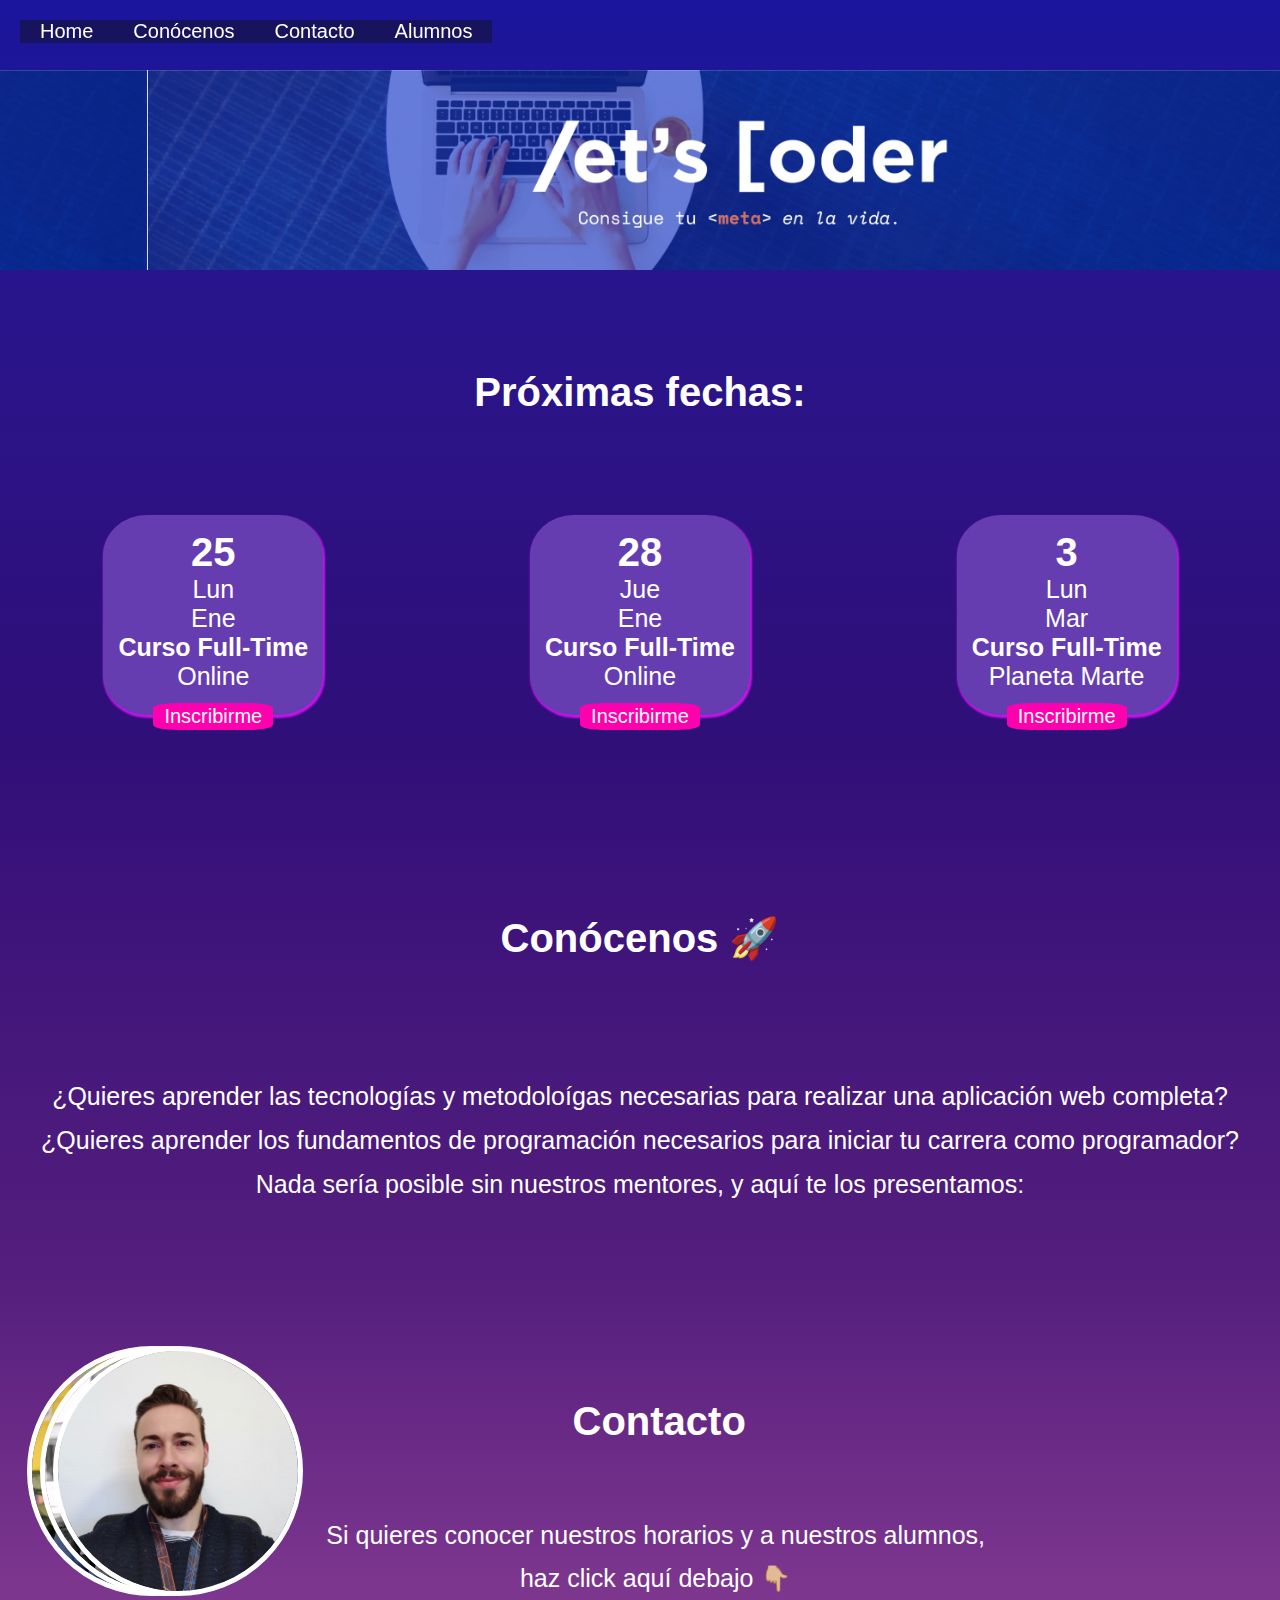
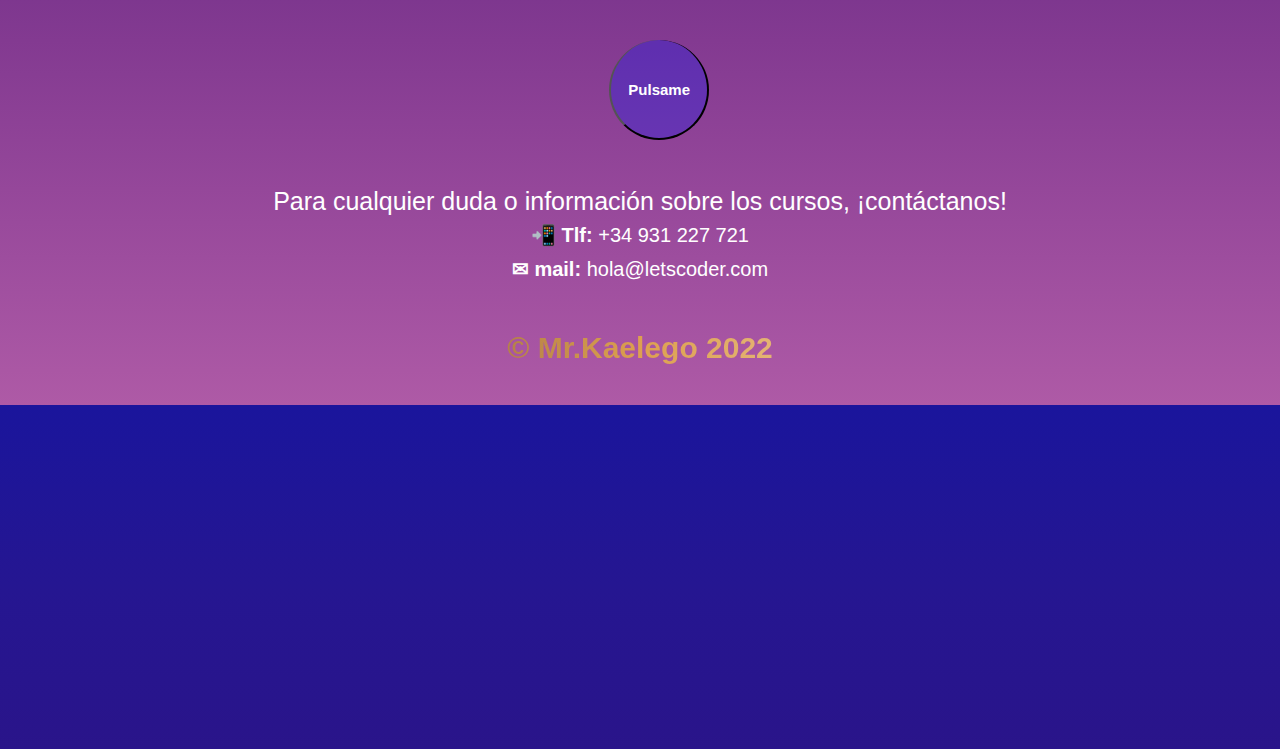
==== index.html @ eb588dd0 "proyecto_1_sprint_3" ====
<!DOCTYPE html>
<html lang="en">

<head>
  <meta charset="UTF-8" />
  <meta http-equiv="X-UA-Compatible" content="IE=edge" />
  <meta name="viewport" content="width=device-width, initial-scale=1.0" />
  <link rel="stylesheet" href="css/style_p1_diseño.css">
  <title>Home</title>
</head>

<body class="backgroundColor">
  <header>
    <div class="navigationBox">
      <nav>
        <ul>
          <li class="navigation"><a href="#HOME">Home</a></li>
          <li class="navigation"><a href="#aboutUs">Conócenos</a></li>
          <li class="navigation"><a href="#CONTACT">Contacto</a></li>
          <li class="navigation"><a href="./html/index_p1_tablas.html">Alumnos</a></li>
        </ul>
      </nav>
    </div>
  </header>
  <section id="HOME">
    <div class="banner"></div>
    <div class="next">
      <p>Próximas fechas:</p>
    </div>

    <div class="fechas">
      <div class="fecha1">
        <div class="dia">
          <p>25</p>
        </div>
        <div class="mes">
          <p>Lun</p>
          <p>Ene</p>
        </div>
        <div class="courseMode">
          <p class="full">Curso Full-Time</p>
          <p>Online</p>
        </div>
        <button class="inscribirme">Inscribirme</button>
      </div>

      <div class="fecha2">
        <div class="dia">
          <p>28</p>
        </div>
        <div class="mes">
          <p>Jue</p>
          <p>Ene</p>
        </div>
        <div class="courseMode">
          <p class="full">Curso Full-Time</p>
          <p>Online</p>
        </div>
        <button id="inscribirme">Inscribirme</button>
      </div>

      <div class="fecha3">
        <div class="dia">
          <p>3</p>
        </div>
        <div class="mes">
          <p>Lun</p>
          <p>Mar</p>
        </div>
        <div class="courseMode">
          <p class="full">Curso Full-Time</p>
          <p>Planeta Marte</p>
        </div>
        <button id="inscribirme">Inscribirme</button>
      </div>
    </div>

  </section>
  <section id="aboutUs">
    <p class="aboutUsTittle">Conócenos &#x1f680;</p>
    <div class="aboutUsDescription">
      <p>
        ¿Quieres aprender las tecnologías y metodoloígas necesarias para
        realizar una aplicación web completa?
      </p>
      <p>
        ¿Quieres aprender los fundamentos de programación necesarios para
        iniciar tu carrera como programador?
      </p>
      <p>
        Nada sería posible sin nuestros mentores, y aquí te los presentamos:
      </p>
    </div>
  </section>
  <div class="boxesContainer">
    <div class="cardBox">
      <div class="card">
        <div class="front">
          <img src="../IMAGENES/imagenes_p1_diseño/lluis.jpg" alt="" srcset="" />
        </div>
        <div class="back">
          <h3>Luis García</h3>
          <p>
            Nacido en un pequeño pueblo en el corazón de Cataluña, dedicándome
          </p>
          <p>
            al deporte hasta que decidí dar un giro a mi carrera profesional y
          </p>
          <p>empezar en el mundo de la programación.</p>
        </div>
      </div>
    </div>

    <div class="cardBox">
      <div class="card">
        <div class="front">
          <img src="../IMAGENES/imagenes_p1_diseño/Fer.jpeg" alt="" srcset="" />
        </div>
        <div class="back">
          <h3>Fernando Dos Santos</h3>
          <p>
            De La Plata, Argentina, aunque un poco nómada. A mi background en
          </p>
          <p>finanzas le sumé JavaScript como herramienta. Actualmente soy</p>
          <p>
            desarrollador frontend y colaboro con un proyecto en blockchain.
          </p>
        </div>
      </div>
    </div>

    <div class="cardBox">
      <div class="card">
        <div class="front">
          <img src="../IMAGENES/imagenes_p1_diseño/beto.jpg" alt="" srcset="" />
        </div>
        <div class="back">
          <h3>Alberto Dávila</h3>
          <p>
            Madrileño apasionado por el mundo del fitness, nutrición y salud.
          </p>
          <p>
            usuario y el Sysadmin pero la creatividad y el razonamiento lógico
          </p>
          <p>
            del mundo del desarrollo web me atraparon hasta el punto de dejar
          </p>
          <p>mi cómodo trabajo indefinido y empezar de 0 con esto.</p>
        </div>
      </div>
    </div>
  </div>
  <section id="CONTACT">
    <p class="contact_tittle">Contacto</p>
    <p class="contacto">
      Si quieres conocer nuestros horarios y a nuestros alumnos,
    </p>
    <p class="contacto">
      haz click aquí debajo &#x1F447;&#x1F3FC;
    </p>
    <div class="botón">
      <button><a href="./html/index_p1_tablas.html">Pulsame</a></button>
    </div>
    <p class="contacto">
      Para cualquier duda o información sobre los cursos, ¡contáctanos!
    </p>
    <p class="tlf">
      <span class="bold">&#128242; Tlf:</span> +34 931 227 721
    </p>
    <p class="mail">
      <span class="bold">&#9993; mail:</span> hola@letscoder.com
    </p>

  </section>
  <footer class="pie">
    <p>© Mr.Kaelego 2022</p>
  </footer>
</body>

</html>
---- css/style_p1_diseño.css ----
*{
    margin:0;
    padding:0;
    box-sizing: border-box;
    font-family: arial;
}
/* html:focus-within {
    scroll-behavior: smooth;
} */


.backgroundColor{
    /* background-image: linear-gradient(to bottom, #051937, #032869, #2e329a, #6631c6, #a812eb); */
    background-image: linear-gradient(to bottom, #1a159c, #251691, #2a1489, #2d1181, #2f0f79, #3d137a, #49197c, #541e7d, #6c2c87, #833a91, #994a9c, #ae5aa6);
}

/* ESTILO COMÚN*/
header{
    display: flex;
    flex-direction: column;
    position: fixed;
    /* z-index: 100; */
}

.navigationBox{
    display: flex;
}

nav{
    background-color: transparent;
    width: auto;
    padding: 20px;
}

nav ul{
    display: flex;
    flex-wrap: wrap;
    justify-content: space-between;
    margin-top: -70px;
    width: auto;
}

nav ul li{
    list-style-type: none;
    background-color: #11111172;
}

nav ul li a{
    background-color: transparent;
    font-size:20px;
    color:white;
    padding: 20px;
    text-decoration: none;
}




/*--------------------------------------------------------------------------------------------------------------------------------*/

/*INDEX-HOME*/

.banner{
    background-image: url("../IMAGENES/imagenes_p1_diseño/banner.jfif");
    width: 1480px;
    height: 200px;
    margin-top: 70px;
    background-position: center;
    background-size: contain;
    background-repeat: repeat-x;
}

.next p{
    font-size: 40px;
    font-weight: bold;
    text-align: center;
    margin-top: 100px;
    margin-bottom:100px;
    color: white;
}

.fechas{
    display: flex;
    justify-content: space-around;
    flex-wrap: wrap;
}

.fechas .fecha1,
.fechas .fecha2,
.fechas .fecha3{
    display: flex;
    font-size: 25px;
    color: white;
    flex-direction: column;
    align-items: center;
    height: 200px;
    text-align: center;
    padding: 15px;
    box-shadow: 1px 2px 2px 1px #c712eb;
    border-radius: 20%;
    background-color: #663db1ff;
}

.fechas .fecha1 .dia,
.fechas .fecha2 .dia,
.fechas .fecha3 .dia{
    font-size: 40px;
    font-weight: bold;
}

.fechas .fecha1 .courseMode .full,
.fechas .fecha2 .courseMode .full,
.fechas .fecha3 .courseMode .full{
    font-weight: bold;
}

.fechas .fecha1 button,
.fechas .fecha2 button,
.fechas .fecha3 button{
    font-size: 20px;
    font: bold;
    color: white;
    background-color:#FF00AF;
    border: none;
    border-radius: 20%;
    margin: 12px;
    padding: 2px;
    height: 80px;
    width: 120px;
    text-align: center;
}
.fechas .fecha1 button:hover{
    background-color: #FF874C;
    transform: scale(1.1);
    transform: rotate(0.5turn);
}
.fechas .fecha2 button:hover{
    background-color: #FFCD38;
    transform: scale(1.1);
    transform: rotate(0.5turn);
}
.fechas .fecha3 button:hover{
    background-color: #FF874C;
    transform: scale(1.1);
    transform: rotate(0.5turn);
}


/*--------------------------------------------------------------------------------------------------------------------------------*/

/*CONTACTO*/

.contact_tittle{
    font-size: 40px;
    font-weight: bold;
    text-align: center;
    margin-top: 200px;
    margin-bottom:70px;
    color: white;
}

.bold{
    font-size: 20px;
    font-weight: bold;
    color: white;
}

.contacto{
    font-size: 25px;
    text-align: center;
    color: white;
    padding: 7px;
}

.botón{
  display: flex;
  justify-content: center;
  padding: 40px;
}
.botón button a{
  text-decoration: none;
  color: white;
}
.botón button{
  
  align-content: center;
  width: 100px;
  height: 100px;
  font-size: 15px;
  font-weight: bold;
  background-color: #0011ff46;
  color: #ffffff;
  border-radius: 50%;
  border-top: #1c0e29;
}


.tlf{
    font-size: 20px;
    text-align: center;
    color: white;

}

.mail{
    font-size: 20px;
    text-align: center;
    color: white;
    padding: 10px;
}

/* .mail:hover{
    text-overflow:20px;
    transform: scale(1.2);
    text-rendering: optimizeLegibility;
    text-rendering: geometricPrecision;
} */

/*--------------------------------------------------------------------------------------------------------------------------------*/

/*CONOCENOS*/

.aboutUsTittle{
    font-size: 40px;
    font-weight: bold;
    text-align: center;
    margin-top: 200px;
    margin-bottom:120px;
    color: white;
}

.aboutUsDescription{
    margin-bottom: 120px;
}
.aboutUsDescription p{ 
    font-size: 25px;
    text-align: center;
    margin: 15px;
    color: white;
}

h3{
    color:white;
    text-align: center;
    margin: 0 0 2% 0;
    padding: 0.2em;
    margin: 0 0 2% 0;
}


.boxesContainer .cardBox .card .front img{
    margin:auto;
    height: 250px;
    width: 250px;
    border-radius: 50%;
    border: white solid;
    border-width: 5px;
}

.cardBox {
    float: inline-start;
    /* display: flex; */
    font-size: 1.2em;
    margin: 1% 0 0 1%;
    /* perspective: 800px; */
    transition: all 0.3s ease 0s;
    /* width: 23.7%; */
    align-content: center;
    justify-content: space-around;
  }
  
  .cardBox .card:hover {
    transform: rotateY( 180deg);
  }
  
  .card {
    background:none;
    /* cursor: default; */
    height: 300px;
    transform-style: preserve-3d;
    transition: transform 0.4s ease 0s;
    width: 100%;
    -webkit-animation: giro 1s 1;
    animation: giro 1s 1;
  }

  .card p {
    margin-bottom: 0.8em;
  }
  
  .card .front,
  .card .back {
    backface-visibility: hidden;
    box-sizing: border-box;
    color: white;
    
    display: inline;
    font-size: 18px;
    height: 100%;
    padding: 0.8em;
    position: absolute;
    text-align: center;
    width: 100%;
  }
  
  .card .back{
    transform: rotateY( 180deg);
  }
  
  .cardBox:nth-child(1) .card .back {
    background:#3d1373;
  }

  .cardBox:nth-child(2) .card .back {
    background:#5c2487;
  }
  .cardBox:nth-child(3) .card .back {
    background:#833a91;
  }
  .cardBox:nth-child(2) .card {
    -webkit-animation: giro 1.5s 1;
    animation: giro 1.5s 1;
  }
  .cardBox:nth-child(3) .card {
    -webkit-animation: giro 2s 1;
    animation: giro 2s 1;
  }
  
  @-webkit-keyframes giro {
    from {
      transform: rotateY( 180deg);
    }
    to {
      transform: rotateY( 0deg);
    }
  }
  
  @keyframes giro {
    from {
      transform: rotateY( 180deg);
    }
    to {
      transform: rotateY( 0deg);
    }
  }
  @media screen and (max-width: 1120px){
    .boxesContainer .cardBox .card .front img{
      height: 150px;
      width: 150px;
    }
    .card {
      height: 230px;
    }
  }
  
  @media screen and (max-width: 767px) {
    .cardBox {
      margin-left: 2.8%;
      margin-top: 3%;
      width: 46%;
    }
    .card {
      height: 230px;
    }
   
    .boxesContainer .cardBox .card .front img{
      height: 150px;
      width: 150px;
    }
  }
  
  @media screen and (max-width: 480px) {
    .cardBox {
      width: 94.5%;
    }
    .card {
      height: 260px;
    }
  }
/*--------------------------------------------------------------------------------------------------------------------------------*/

/*-----PIE PAGINA---------------*/

footer p{
    font-size: 30px;
    text-align: center;
    padding: 40px;
    font-weight: bold;
    background: -webkit-linear-gradient(left, #1c0e29 ,#dda04f, #ffffff);
    background: -o-linear-gradient(right,  #1c0e29 ,#dda04f, #ffffff);
    background: -moz-linear-gradient(right,  #1c0e29 ,#dda04f, #ffffff);
    background: linear-gradient(to right,  #1c0e29 ,#dda04f, #ffffff); 
   -webkit-background-clip: text;
   -webkit-text-fill-color: transparent;
}
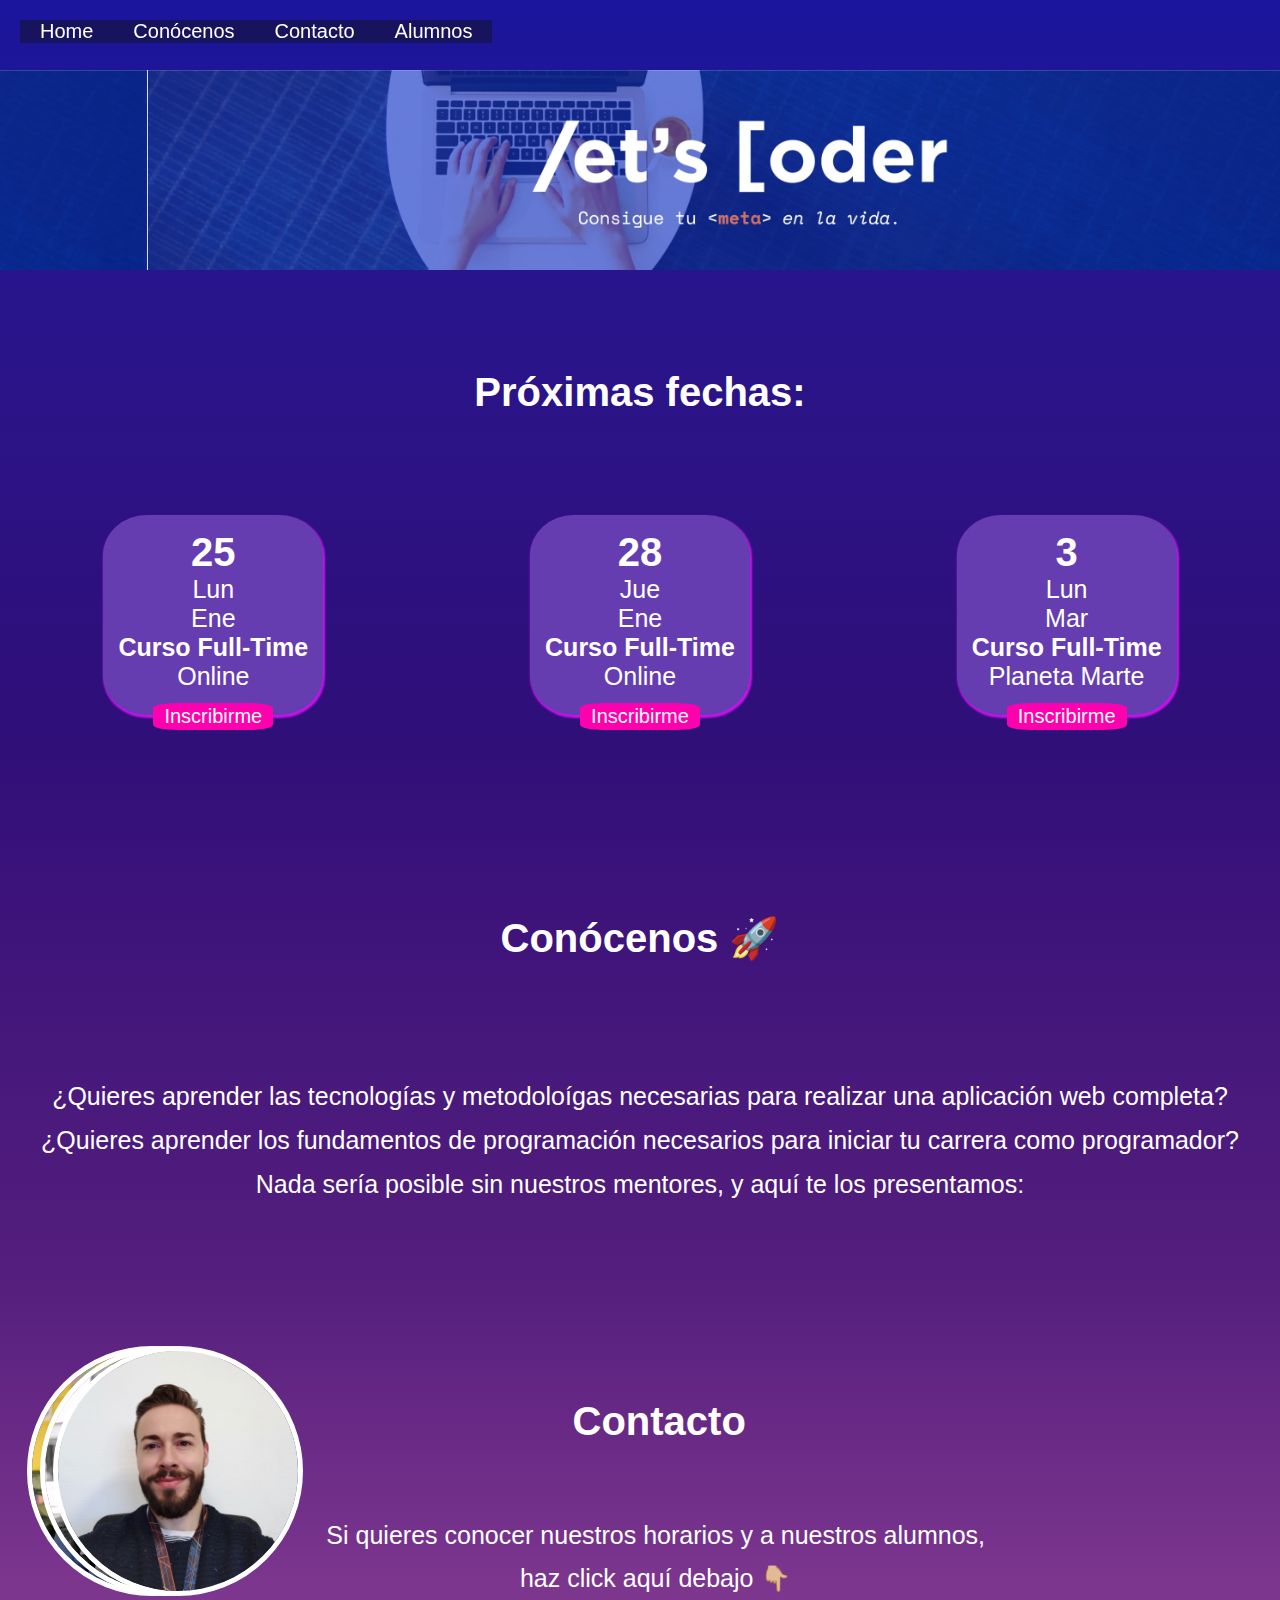
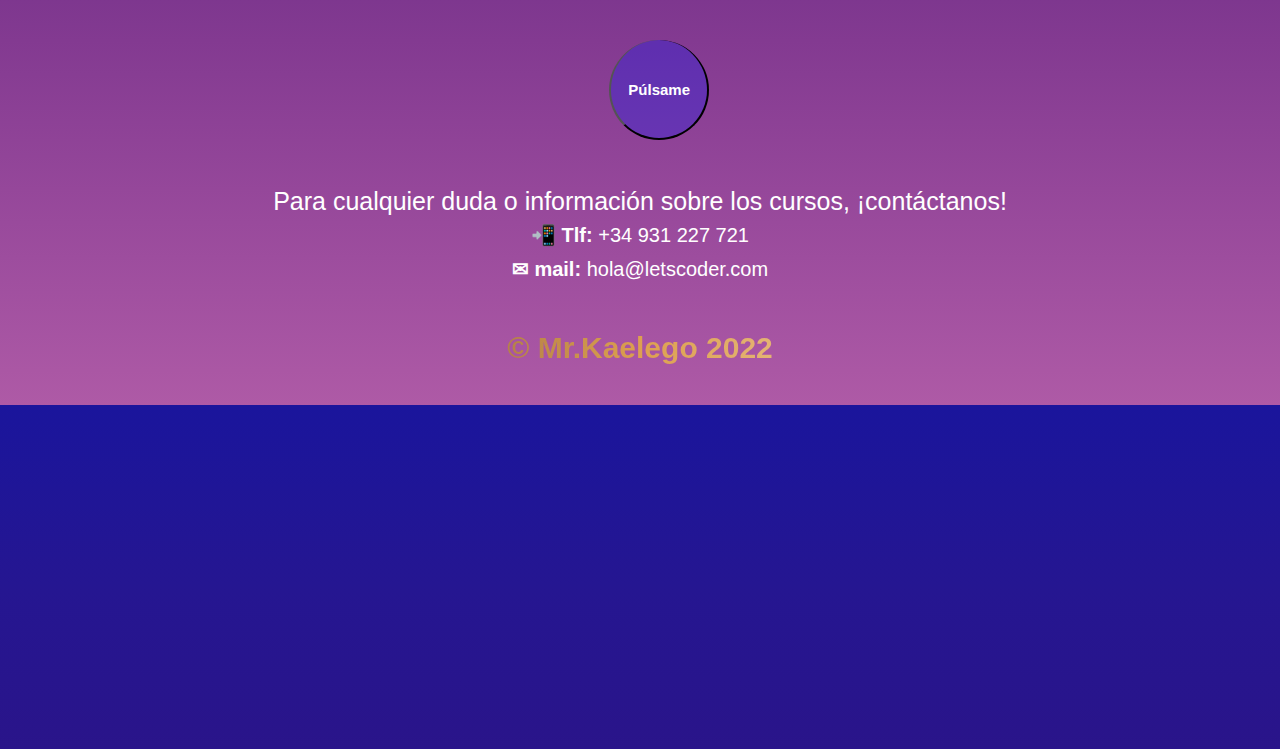
==== commit bf1e5179: "proyecto_1_final" ====
--- a/index.html
+++ b/index.html
@@ -41,7 +41,7 @@
           <p class="full">Curso Full-Time</p>
           <p>Online</p>
         </div>
-        <button class="inscribirme">Inscribirme</button>
+        <button class="inscribirme"><a href="./html/index_p1_formulario.html">Inscribirme</a></button>
       </div>
 
       <div class="fecha2">
@@ -56,7 +56,7 @@
           <p class="full">Curso Full-Time</p>
           <p>Online</p>
         </div>
-        <button id="inscribirme">Inscribirme</button>
+        <button id="inscribirme"><a href="./html/index_p1_formulario.html">Inscribirme</a></button>
       </div>
 
       <div class="fecha3">
@@ -71,7 +71,7 @@
           <p class="full">Curso Full-Time</p>
           <p>Planeta Marte</p>
         </div>
-        <button id="inscribirme">Inscribirme</button>
+        <button id="inscribirme"><a href="./html/index_p1_formulario.html">Inscribirme</a></button>
       </div>
     </div>
 
@@ -159,7 +159,7 @@
       haz click aquí debajo &#x1F447;&#x1F3FC;
     </p>
     <div class="botón">
-      <button><a href="./html/index_p1_tablas.html">Pulsame</a></button>
+      <button><a href="./html/index_p1_tablas.html">Púlsame</a></button>
     </div>
     <p class="contacto">
       Para cualquier duda o información sobre los cursos, ¡contáctanos!
--- a/css/style_p1_diseño.css
+++ b/css/style_p1_diseño.css
@@ -146,6 +146,13 @@
     transform: rotate(0.5turn);
 }
 
+.fechas .fecha1 button a,
+.fechas .fecha2 button a,
+.fechas .fecha3 button a{
+  text-decoration: none;
+  color: white;
+}
+
 
 /*--------------------------------------------------------------------------------------------------------------------------------*/
 
@@ -183,7 +190,6 @@
   color: white;
 }
 .botón button{
-  
   align-content: center;
   width: 100px;
   height: 100px;
@@ -193,6 +199,10 @@
   color: #ffffff;
   border-radius: 50%;
   border-top: #1c0e29;
+}
+
+.botón button:hover{
+  border:#FF874C solid 2px;
 }
 
 
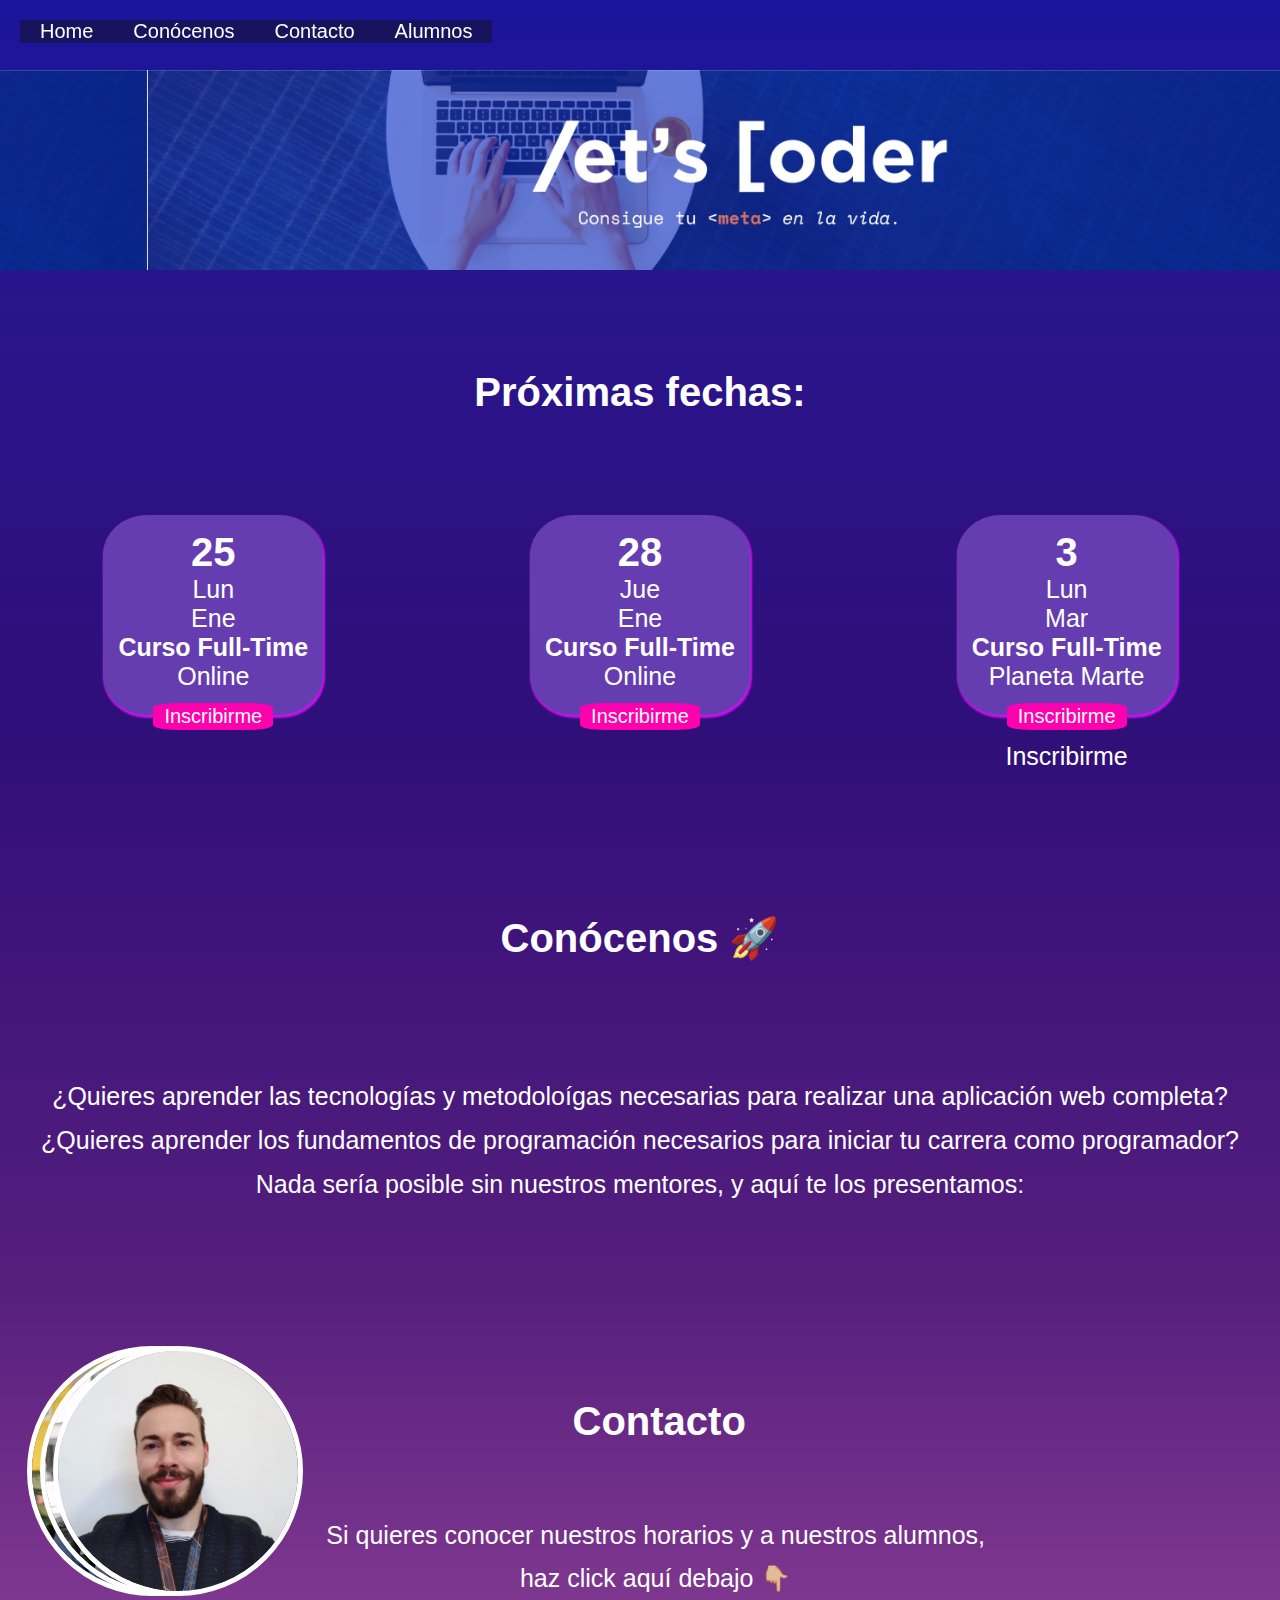
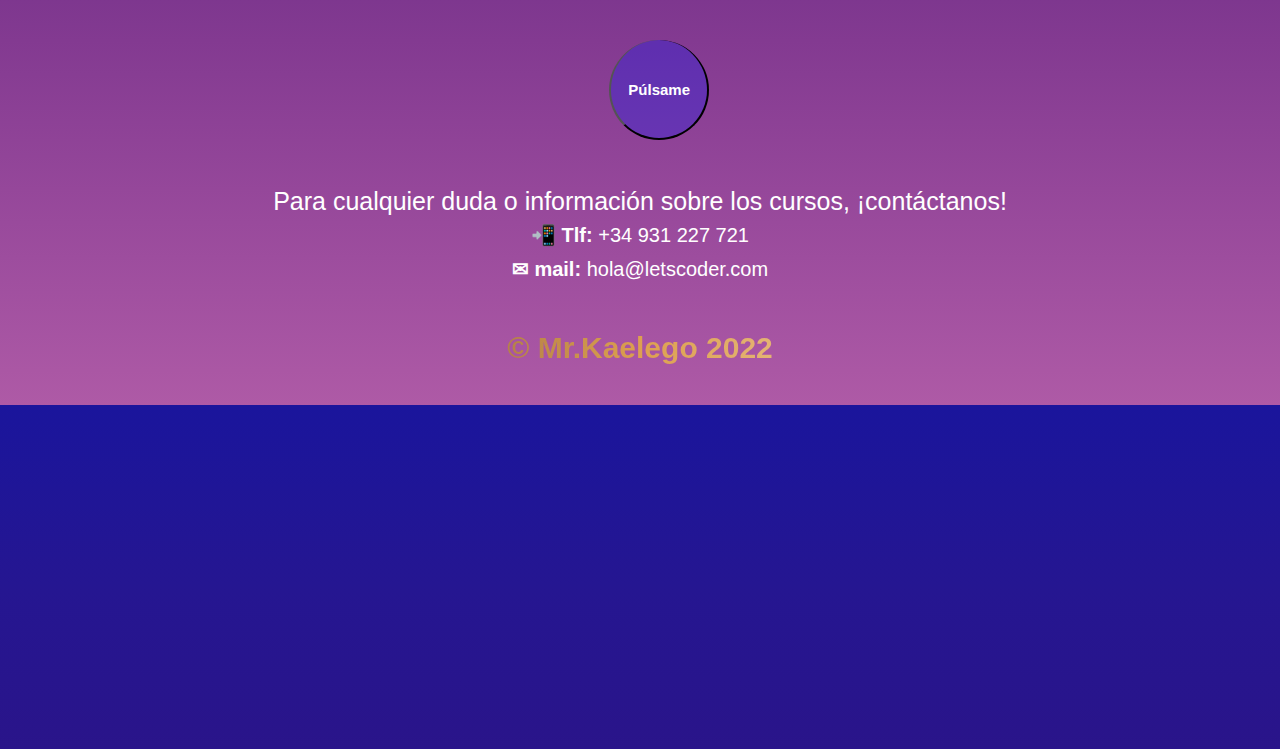
==== commit e64e10c3: "proyecto_1_f" ====
--- a/index.html
+++ b/index.html
@@ -71,7 +71,7 @@
           <p class="full">Curso Full-Time</p>
           <p>Planeta Marte</p>
         </div>
-        <button id="inscribirme"><a href="./html/index_p1_formulario.html">Inscribirme</a></button>
+        <button id="inscribirme"><a href="./html/index_p1_formulario.html">Inscribirme</a></button>Inscribirme</button>
       </div>
     </div>
 
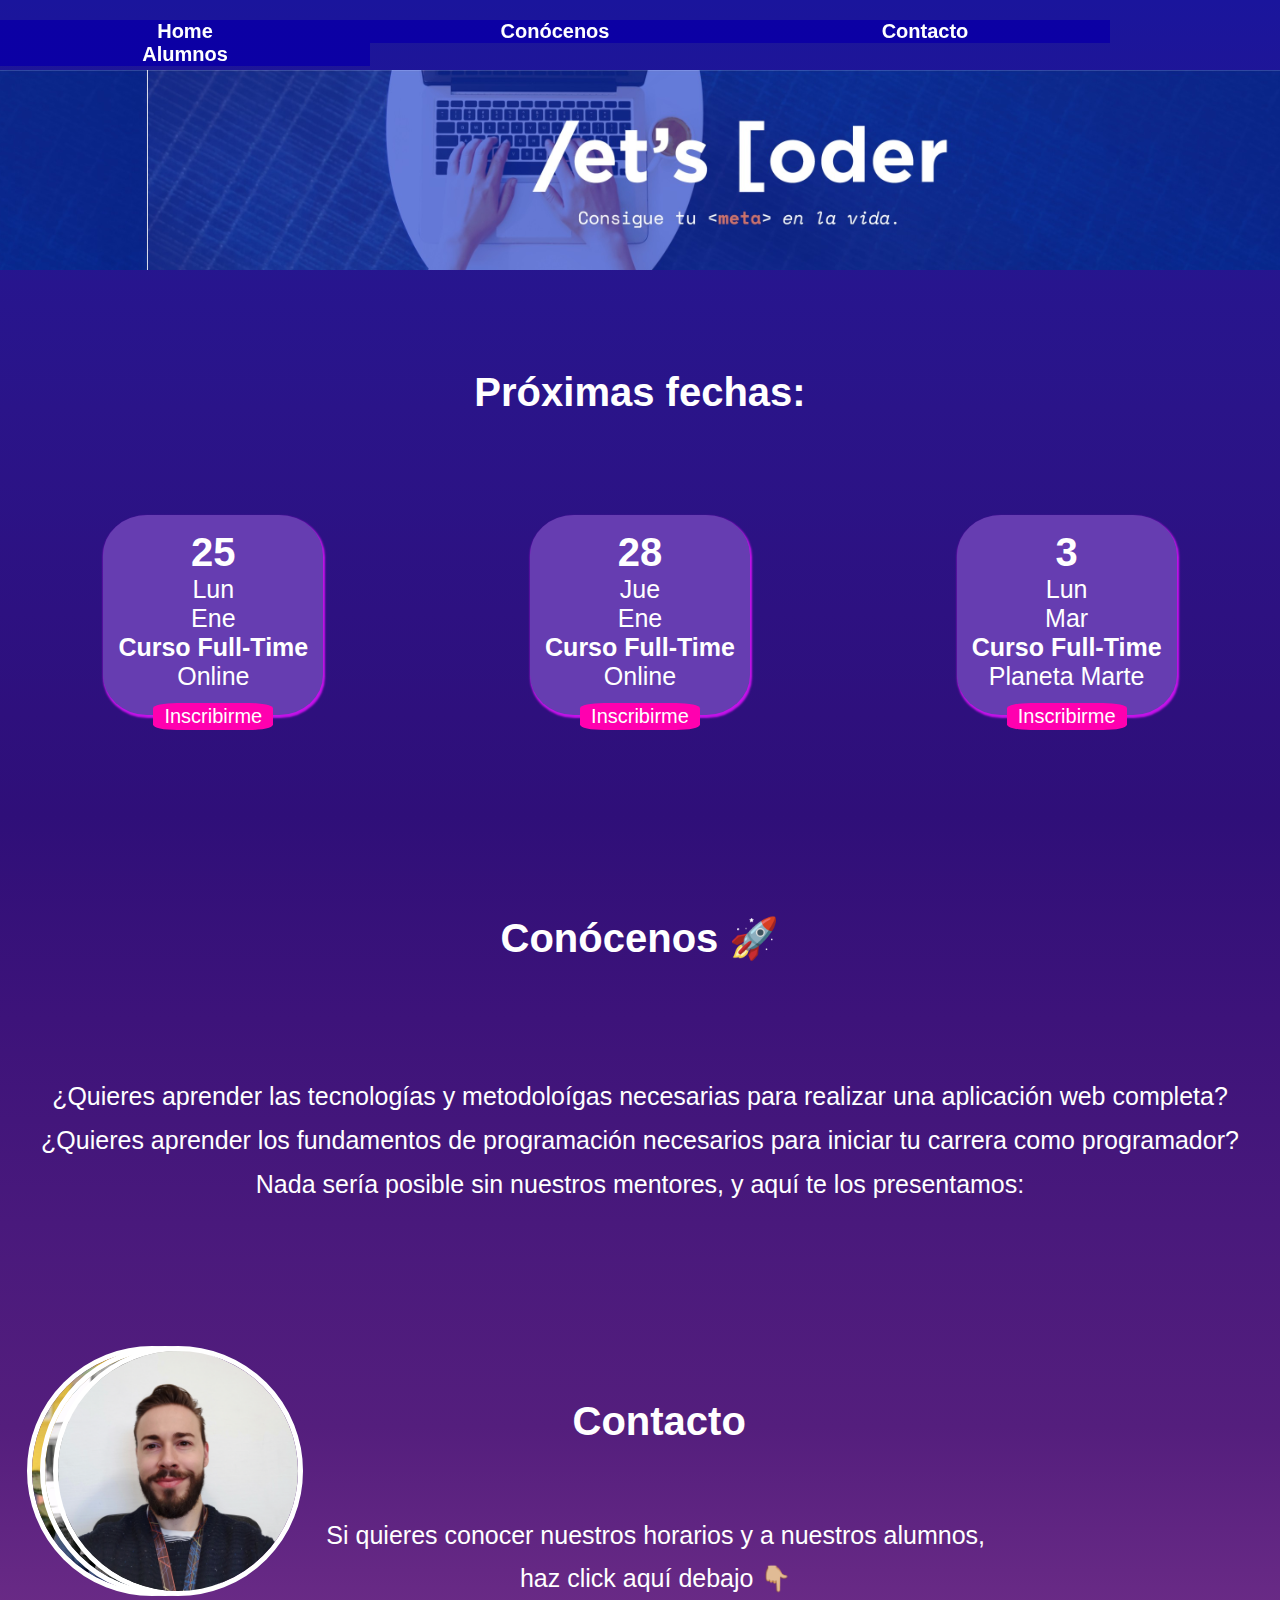
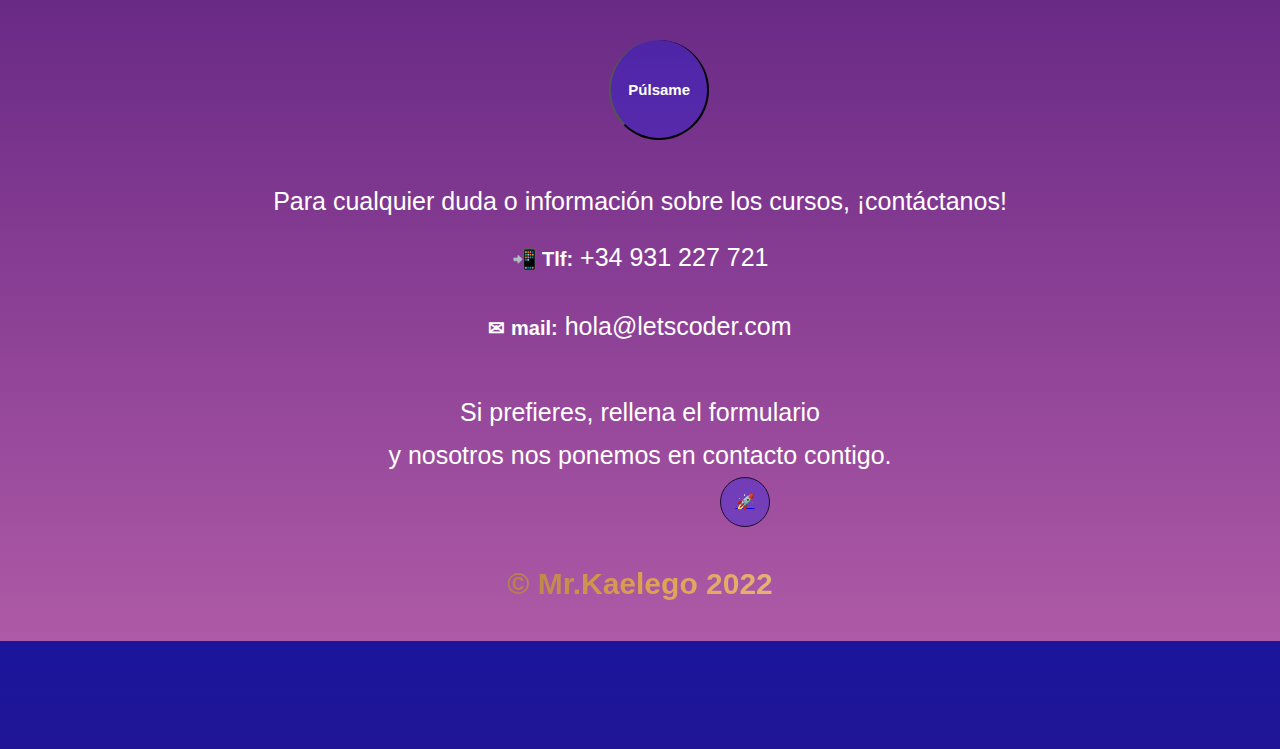
==== commit c5ce7978: "Proyecto_1_final" ====
--- a/index.html
+++ b/index.html
@@ -71,7 +71,7 @@
           <p class="full">Curso Full-Time</p>
           <p>Planeta Marte</p>
         </div>
-        <button id="inscribirme"><a href="./html/index_p1_formulario.html">Inscribirme</a></button>Inscribirme</button>
+        <button id="inscribirme"><a href="./html/index_p1_formulario.html">Inscribirme</a></button>
       </div>
     </div>
 
@@ -170,6 +170,15 @@
     <p class="mail">
       <span class="bold">&#9993; mail:</span> hola@letscoder.com
     </p>
+    <p class="contacto">
+      Si prefieres, rellena el formulario
+    </p>
+    <p class="contacto">
+      y nosotros nos ponemos en contacto contigo.
+    </p>
+    <div class="botón2">
+      <button><a href="./html/index_p1_formulario.html">&#x1f680;</a></button>
+    </div>
 
   </section>
   <footer class="pie">
--- a/css/style_p1_diseño.css
+++ b/css/style_p1_diseño.css
@@ -1,57 +1,67 @@
-
-*{
-    margin:0;
-    padding:0;
-    box-sizing: border-box;
-    font-family: arial;
-}
+* {
+  margin: 0;
+  padding: 0;
+  box-sizing: border-box;
+  font-family: arial;
+}
+
 /* html:focus-within {
     scroll-behavior: smooth;
 } */
 
 
-.backgroundColor{
-    /* background-image: linear-gradient(to bottom, #051937, #032869, #2e329a, #6631c6, #a812eb); */
-    background-image: linear-gradient(to bottom, #1a159c, #251691, #2a1489, #2d1181, #2f0f79, #3d137a, #49197c, #541e7d, #6c2c87, #833a91, #994a9c, #ae5aa6);
+.backgroundColor {
+  /* background-image: linear-gradient(to bottom, #051937, #032869, #2e329a, #6631c6, #a812eb); */
+  background-image: linear-gradient(to bottom, #1a159c, #251691, #2a1489, #2d1181, #2f0f79, #3d137a, #49197c, #541e7d, #6c2c87, #833a91, #994a9c, #ae5aa6);
 }
 
 /* ESTILO COMÚN*/
-header{
-    display: flex;
-    flex-direction: column;
-    position: fixed;
-    /* z-index: 100; */
-}
-
-.navigationBox{
-    display: flex;
-}
-
-nav{
-    background-color: transparent;
-    width: auto;
-    padding: 20px;
-}
-
-nav ul{
-    display: flex;
-    flex-wrap: wrap;
-    justify-content: space-between;
-    margin-top: -70px;
-    width: auto;
-}
-
-nav ul li{
-    list-style-type: none;
-    background-color: #11111172;
-}
-
-nav ul li a{
-    background-color: transparent;
-    font-size:20px;
-    color:white;
-    padding: 20px;
-    text-decoration: none;
+header {
+  display: flex;
+  flex-direction: column;
+  position: fixed;
+  /* z-index: 100; */
+}
+
+.navigationBox {
+  align-items: center;
+  display: flex;
+  flex-wrap: wrap;
+}
+
+nav {
+  align-items: center;
+  width: auto;
+  /* padding: 20px; */
+}
+
+nav ul {
+  align-items: center;
+  display: flex;
+  flex-wrap: wrap;
+  align-content: center;
+  margin-top: -50px;
+  z-index: 2;
+  /* margin-left: 500px; */
+  /* width: max-content; */
+}
+
+nav ul li {
+  list-style-type: none;
+  background-color: #0b00a4f4;
+  width: 370px;
+  justify-content: space-around;
+  /* margin-left: 20px; */
+  text-align: center;
+}
+
+nav ul li a {
+  background-color: transparent;
+  font-size: 20px;
+  font-weight: bold;
+  color: white;
+  padding: 20px;
+  text-decoration: none;
 }
 
 
@@ -61,94 +71,97 @@
 
 /*INDEX-HOME*/
 
-.banner{
-    background-image: url("../IMAGENES/imagenes_p1_diseño/banner.jfif");
-    width: 1480px;
-    height: 200px;
-    margin-top: 70px;
-    background-position: center;
-    background-size: contain;
-    background-repeat: repeat-x;
-}
-
-.next p{
-    font-size: 40px;
-    font-weight: bold;
-    text-align: center;
-    margin-top: 100px;
-    margin-bottom:100px;
-    color: white;
-}
-
-.fechas{
-    display: flex;
-    justify-content: space-around;
-    flex-wrap: wrap;
+.banner {
+  background-image: url("../IMAGENES/imagenes_p1_diseño/banner.jfif");
+  width: 1480px;
+  height: 200px;
+  margin-top: 70px;
+  background-position: center;
+  background-size: contain;
+  background-repeat: repeat-x;
+}
+
+.next p {
+  font-size: 40px;
+  font-weight: bold;
+  text-align: center;
+  margin-top: 100px;
+  margin-bottom: 100px;
+  color: white;
+}
+
+.fechas {
+  display: flex;
+  justify-content: space-around;
+  flex-wrap: wrap;
 }
 
 .fechas .fecha1,
 .fechas .fecha2,
-.fechas .fecha3{
-    display: flex;
-    font-size: 25px;
-    color: white;
-    flex-direction: column;
-    align-items: center;
-    height: 200px;
-    text-align: center;
-    padding: 15px;
-    box-shadow: 1px 2px 2px 1px #c712eb;
-    border-radius: 20%;
-    background-color: #663db1ff;
+.fechas .fecha3 {
+  display: flex;
+  font-size: 25px;
+  color: white;
+  flex-direction: column;
+  align-items: center;
+  height: 200px;
+  text-align: center;
+  padding: 15px;
+  box-shadow: 1px 2px 2px 1px #c712eb;
+  border-radius: 20%;
+  background-color: #663db1ff;
 }
 
 .fechas .fecha1 .dia,
 .fechas .fecha2 .dia,
-.fechas .fecha3 .dia{
-    font-size: 40px;
-    font-weight: bold;
+.fechas .fecha3 .dia {
+  font-size: 40px;
+  font-weight: bold;
 }
 
 .fechas .fecha1 .courseMode .full,
 .fechas .fecha2 .courseMode .full,
-.fechas .fecha3 .courseMode .full{
-    font-weight: bold;
+.fechas .fecha3 .courseMode .full {
+  font-weight: bold;
 }
 
 .fechas .fecha1 button,
 .fechas .fecha2 button,
-.fechas .fecha3 button{
-    font-size: 20px;
-    font: bold;
-    color: white;
-    background-color:#FF00AF;
-    border: none;
-    border-radius: 20%;
-    margin: 12px;
-    padding: 2px;
-    height: 80px;
-    width: 120px;
-    text-align: center;
-}
-.fechas .fecha1 button:hover{
-    background-color: #FF874C;
-    transform: scale(1.1);
-    transform: rotate(0.5turn);
-}
-.fechas .fecha2 button:hover{
-    background-color: #FFCD38;
-    transform: scale(1.1);
-    transform: rotate(0.5turn);
-}
-.fechas .fecha3 button:hover{
-    background-color: #FF874C;
-    transform: scale(1.1);
-    transform: rotate(0.5turn);
+.fechas .fecha3 button {
+  font-size: 20px;
+  font: bold;
+  color: white;
+  background-color: #FF00AF;
+  border: none;
+  border-radius: 20%;
+  margin: 12px;
+  padding: 2px;
+  height: 80px;
+  width: 120px;
+  text-align: center;
+}
+
+.fechas .fecha1 button:hover {
+  background-color: #FF874C;
+  transform: scale(1.1);
+  transform: rotate(0.5turn);
+}
+
+.fechas .fecha2 button:hover {
+  background-color: #FFCD38;
+  transform: scale(1.1);
+  transform: rotate(0.5turn);
+}
+
+.fechas .fecha3 button:hover {
+  background-color: #FF874C;
+  transform: scale(1.1);
+  transform: rotate(0.5turn);
 }
 
 .fechas .fecha1 button a,
 .fechas .fecha2 button a,
-.fechas .fecha3 button a{
+.fechas .fecha3 button a {
   text-decoration: none;
   color: white;
 }
@@ -158,38 +171,40 @@
 
 /*CONTACTO*/
 
-.contact_tittle{
-    font-size: 40px;
-    font-weight: bold;
-    text-align: center;
-    margin-top: 200px;
-    margin-bottom:70px;
-    color: white;
-}
-
-.bold{
-    font-size: 20px;
-    font-weight: bold;
-    color: white;
-}
-
-.contacto{
-    font-size: 25px;
-    text-align: center;
-    color: white;
-    padding: 7px;
-}
-
-.botón{
+.contact_tittle {
+  font-size: 40px;
+  font-weight: bold;
+  text-align: center;
+  margin-top: 200px;
+  margin-bottom: 70px;
+  color: white;
+}
+
+.bold {
+  font-size: 20px;
+  font-weight: bold;
+  color: white;
+}
+
+.contacto {
+  font-size: 25px;
+  text-align: center;
+  color: white;
+  padding: 7px;
+}
+
+.botón {
   display: flex;
   justify-content: center;
   padding: 40px;
 }
-.botón button a{
+
+.botón button a {
   text-decoration: none;
   color: white;
 }
-.botón button{
+
+.botón button {
   align-content: center;
   width: 100px;
   height: 100px;
@@ -201,23 +216,44 @@
   border-top: #1c0e29;
 }
 
-.botón button:hover{
-  border:#FF874C solid 2px;
-}
-
-
-.tlf{
-    font-size: 20px;
-    text-align: center;
-    color: white;
-
-}
-
-.mail{
-    font-size: 20px;
-    text-align: center;
-    color: white;
-    padding: 10px;
+.botón button:hover {
+  border: #FF874C solid 3px;
+}
+
+
+.tlf {
+  padding: 20px;
+  font-size: 25px;
+  text-align: center;
+  color: white;
+
+}
+
+.mail {
+
+  font-size: 25px;
+  text-align: center;
+  color: white;
+  padding: 20px;
+  margin-bottom: 30px;
+}
+
+
+.botón2 button {
+  align-content:center;
+  width: 50px;
+  height: 50px;
+  font-size: 15px;
+  border-radius: 50%;
+  font-weight: bold;
+  background-color: #0011ff46;
+  color: #ffffff;
+  border: solid 1px #1c0e29;
+  margin-left: 720px;
+}
+
+.botón2 button:hover {
+  border: #FF874C solid 3px;
 }
 
 /* .mail:hover{
@@ -231,177 +267,188 @@
 
 /*CONOCENOS*/
 
-.aboutUsTittle{
-    font-size: 40px;
-    font-weight: bold;
-    text-align: center;
-    margin-top: 200px;
-    margin-bottom:120px;
-    color: white;
-}
-
-.aboutUsDescription{
-    margin-bottom: 120px;
-}
-.aboutUsDescription p{ 
-    font-size: 25px;
-    text-align: center;
-    margin: 15px;
-    color: white;
-}
-
-h3{
-    color:white;
-    text-align: center;
-    margin: 0 0 2% 0;
-    padding: 0.2em;
-    margin: 0 0 2% 0;
-}
-
-
-.boxesContainer .cardBox .card .front img{
-    margin:auto;
-    height: 250px;
-    width: 250px;
-    border-radius: 50%;
-    border: white solid;
-    border-width: 5px;
+.aboutUsTittle {
+  font-size: 40px;
+  font-weight: bold;
+  text-align: center;
+  margin-top: 200px;
+  margin-bottom: 120px;
+  color: white;
+}
+
+.aboutUsDescription {
+  margin-bottom: 120px;
+}
+
+.aboutUsDescription p {
+  font-size: 25px;
+  text-align: center;
+  margin: 15px;
+  color: white;
+}
+
+h3 {
+  color: white;
+  text-align: center;
+  margin: 0 0 2% 0;
+  padding: 0.2em;
+  margin: 0 0 2% 0;
+}
+
+
+.boxesContainer .cardBox .card .front img {
+  margin: auto;
+  height: 250px;
+  width: 250px;
+  border-radius: 50%;
+  border: white solid;
+  border-width: 5px;
 }
 
 .cardBox {
-    float: inline-start;
-    /* display: flex; */
-    font-size: 1.2em;
-    margin: 1% 0 0 1%;
-    /* perspective: 800px; */
-    transition: all 0.3s ease 0s;
-    /* width: 23.7%; */
-    align-content: center;
-    justify-content: space-around;
-  }
+  float: inline-start;
+  /* display: flex; */
+  font-size: 1.2em;
+  margin: 1% 0 0 1%;
+  /* perspective: 800px; */
+  transition: all 0.3s ease 0s;
+  /* width: 23.7%; */
+  align-content: center;
+  justify-content: space-around;
+}
+
+.cardBox .card:hover {
+  transform: rotateY(180deg);
+}
+
+.card {
+  background: none;
+  /* cursor: default; */
+  height: 300px;
+  transform-style: preserve-3d;
+  transition: transform 0.4s ease 0s;
+  width: 100%;
+  -webkit-animation: giro 1s 1;
+  animation: giro 1s 1;
+  z-index:0;
+}
+
+.card p {
+  margin-bottom: 0.8em;
+}
+
+.card .front,
+.card .back {
+  backface-visibility: hidden;
+  box-sizing: border-box;
+  color: white;
   
-  .cardBox .card:hover {
-    transform: rotateY( 180deg);
-  }
-  
+  display: inline;
+  font-size: 18px;
+  height: 100%;
+  padding: 0.8em;
+  position: absolute;
+  text-align: center;
+  width: 100%;
+}
+
+.card .back {
+  transform: rotateY(180deg);
+}
+
+.cardBox:nth-child(1) .card .back {
+  background: #3d1373;
+}
+
+.cardBox:nth-child(2) .card .back {
+  background: #5c2487;
+}
+
+.cardBox:nth-child(3) .card .back {
+  background: #833a91;
+}
+
+.cardBox:nth-child(2) .card {
+  -webkit-animation: giro 1.5s 1;
+  animation: giro 1.5s 1;
+}
+
+.cardBox:nth-child(3) .card {
+  -webkit-animation: giro 2s 1;
+  animation: giro 2s 1;
+}
+
+@-webkit-keyframes giro {
+  from {
+    transform: rotateY(180deg);
+  }
+
+  to {
+    transform: rotateY(0deg);
+  }
+}
+
+@keyframes giro {
+  from {
+    transform: rotateY(180deg);
+  }
+
+  to {
+    transform: rotateY(0deg);
+  }
+}
+
+@media screen and (max-width: 1120px) {
+  .boxesContainer .cardBox .card .front img {
+    height: 150px;
+    width: 150px;
+  }
+
   .card {
-    background:none;
-    /* cursor: default; */
-    height: 300px;
-    transform-style: preserve-3d;
-    transition: transform 0.4s ease 0s;
-    width: 100%;
-    -webkit-animation: giro 1s 1;
-    animation: giro 1s 1;
-  }
-
-  .card p {
-    margin-bottom: 0.8em;
-  }
-  
-  .card .front,
-  .card .back {
-    backface-visibility: hidden;
-    box-sizing: border-box;
-    color: white;
-    
-    display: inline;
-    font-size: 18px;
-    height: 100%;
-    padding: 0.8em;
-    position: absolute;
-    text-align: center;
-    width: 100%;
-  }
-  
-  .card .back{
-    transform: rotateY( 180deg);
-  }
-  
-  .cardBox:nth-child(1) .card .back {
-    background:#3d1373;
-  }
-
-  .cardBox:nth-child(2) .card .back {
-    background:#5c2487;
-  }
-  .cardBox:nth-child(3) .card .back {
-    background:#833a91;
-  }
-  .cardBox:nth-child(2) .card {
-    -webkit-animation: giro 1.5s 1;
-    animation: giro 1.5s 1;
-  }
-  .cardBox:nth-child(3) .card {
-    -webkit-animation: giro 2s 1;
-    animation: giro 2s 1;
-  }
-  
-  @-webkit-keyframes giro {
-    from {
-      transform: rotateY( 180deg);
-    }
-    to {
-      transform: rotateY( 0deg);
-    }
-  }
-  
-  @keyframes giro {
-    from {
-      transform: rotateY( 180deg);
-    }
-    to {
-      transform: rotateY( 0deg);
-    }
-  }
-  @media screen and (max-width: 1120px){
-    .boxesContainer .cardBox .card .front img{
-      height: 150px;
-      width: 150px;
-    }
-    .card {
-      height: 230px;
-    }
-  }
-  
-  @media screen and (max-width: 767px) {
-    .cardBox {
-      margin-left: 2.8%;
-      margin-top: 3%;
-      width: 46%;
-    }
-    .card {
-      height: 230px;
-    }
-   
-    .boxesContainer .cardBox .card .front img{
-      height: 150px;
-      width: 150px;
-    }
-  }
-  
-  @media screen and (max-width: 480px) {
-    .cardBox {
-      width: 94.5%;
-    }
-    .card {
-      height: 260px;
-    }
-  }
+    height: 230px;
+  }
+}
+
+@media screen and (max-width: 767px) {
+  .cardBox {
+    margin-left: 2.8%;
+    margin-top: 3%;
+    width: 46%;
+  }
+
+  .card {
+    height: 230px;
+  }
+
+  .boxesContainer .cardBox .card .front img {
+    height: 150px;
+    width: 150px;
+  }
+}
+
+@media screen and (max-width: 480px) {
+  .cardBox {
+    width: 94.5%;
+  }
+
+  .card {
+    height: 260px;
+  }
+}
+
 /*--------------------------------------------------------------------------------------------------------------------------------*/
 
 /*-----PIE PAGINA---------------*/
 
-footer p{
-    font-size: 30px;
-    text-align: center;
-    padding: 40px;
-    font-weight: bold;
-    background: -webkit-linear-gradient(left, #1c0e29 ,#dda04f, #ffffff);
-    background: -o-linear-gradient(right,  #1c0e29 ,#dda04f, #ffffff);
-    background: -moz-linear-gradient(right,  #1c0e29 ,#dda04f, #ffffff);
-    background: linear-gradient(to right,  #1c0e29 ,#dda04f, #ffffff); 
-   -webkit-background-clip: text;
-   -webkit-text-fill-color: transparent;
-}
-
+footer p {
+  font-size: 30px;
+  text-align: center;
+  padding: 40px;
+  font-weight: bold;
+  background: -webkit-linear-gradient(left, #1c0e29, #dda04f, #ffffff);
+  background: -o-linear-gradient(right, #1c0e29, #dda04f, #ffffff);
+  background: -moz-linear-gradient(right, #1c0e29, #dda04f, #ffffff);
+  background: linear-gradient(to right, #1c0e29, #dda04f, #ffffff);
+  -webkit-background-clip: text;
+  -webkit-text-fill-color: transparent;
+}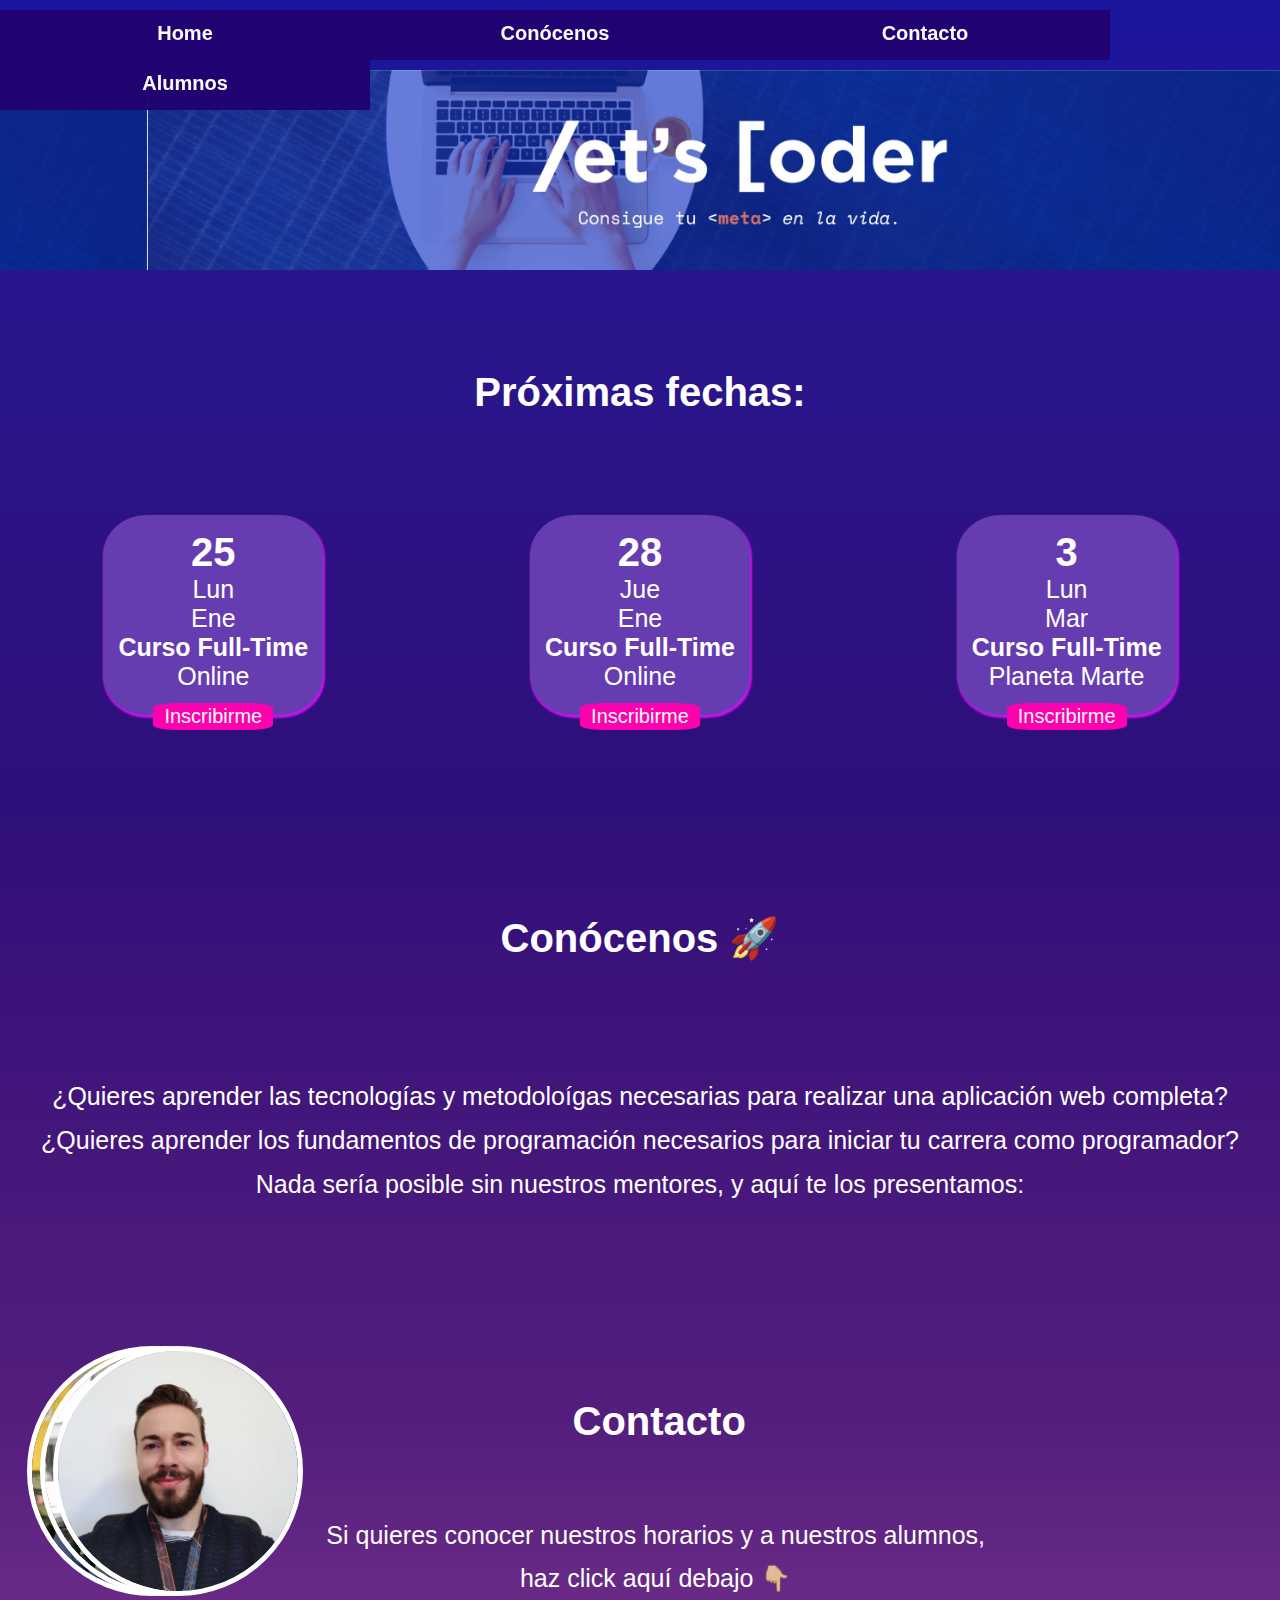
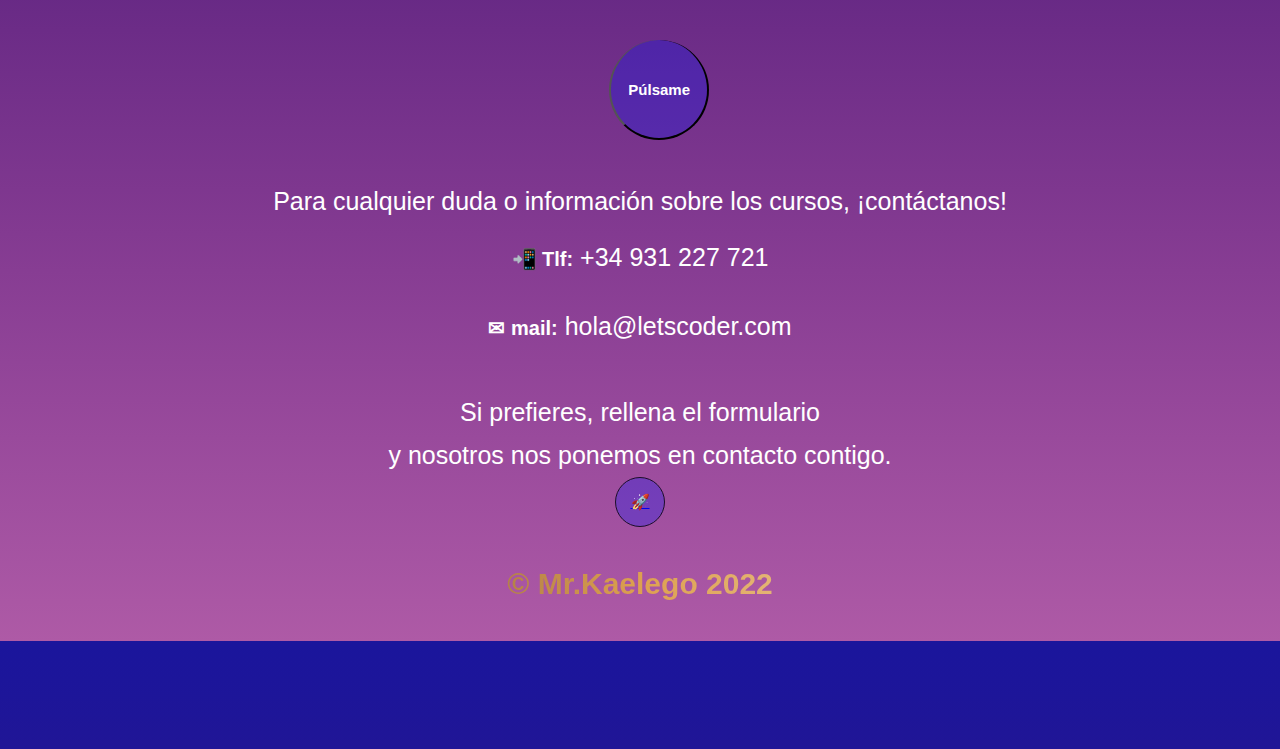
==== commit 1bd4a97f: "Proyecto_1" ====
--- a/index.html
+++ b/index.html
@@ -96,7 +96,7 @@
     <div class="cardBox">
       <div class="card">
         <div class="front">
-          <img src="../IMAGENES/imagenes_p1_diseño/lluis.jpg" alt="" srcset="" />
+          <img src="../IMAGENES/imagenes_p1_diseño/lluis.jpg" alt="lluis"/>
         </div>
         <div class="back">
           <h3>Luis García</h3>
@@ -114,7 +114,7 @@
     <div class="cardBox">
       <div class="card">
         <div class="front">
-          <img src="../IMAGENES/imagenes_p1_diseño/Fer.jpeg" alt="" srcset="" />
+          <img src="../IMAGENES/imagenes_p1_diseño/Fer.jpeg" alt="fer"/>
         </div>
         <div class="back">
           <h3>Fernando Dos Santos</h3>
@@ -132,7 +132,7 @@
     <div class="cardBox">
       <div class="card">
         <div class="front">
-          <img src="../IMAGENES/imagenes_p1_diseño/beto.jpg" alt="" srcset="" />
+          <img src="../IMAGENES/imagenes_p1_diseño/beto.jpg" alt="beto"/>
         </div>
         <div class="back">
           <h3>Alberto Dávila</h3>
--- a/css/style_p1_diseño.css
+++ b/css/style_p1_diseño.css
@@ -21,18 +21,19 @@
   flex-direction: column;
   position: fixed;
   /* z-index: 100; */
+  margin-top: -60px;
 }
 
 .navigationBox {
   align-items: center;
   display: flex;
   flex-wrap: wrap;
+
 }
 
 nav {
   align-items: center;
   width: auto;
-  /* padding: 20px; */
 }
 
 nav ul {
@@ -40,26 +41,27 @@
   display: flex;
   flex-wrap: wrap;
   align-content: center;
-  margin-top: -50px;
+  /* margin-top: -60px; */
   z-index: 2;
-  /* margin-left: 500px; */
-  /* width: max-content; */
 }
 
 nav ul li {
   list-style-type: none;
-  background-color: #0b00a4f4;
+  background-color: #210271f9;
   width: 370px;
+  height: 50px;
+  padding: 12px;
   justify-content: space-around;
   /* margin-left: 20px; */
   text-align: center;
+  align-self: center;
 }
 
 nav ul li a {
   background-color: transparent;
   font-size: 20px;
   font-weight: bold;
-  color: white;
+  color:#fbfbfb;
   padding: 20px;
   text-decoration: none;
 }
@@ -71,7 +73,7 @@
 
 /*INDEX-HOME*/
 
-.banner {
+.banner{
   background-image: url("../IMAGENES/imagenes_p1_diseño/banner.jfif");
   width: 1480px;
   height: 200px;
@@ -238,7 +240,9 @@
   margin-bottom: 30px;
 }
 
-
+.botón2{
+  text-align: center;
+}
 .botón2 button {
   align-content:center;
   width: 50px;
@@ -249,7 +253,7 @@
   background-color: #0011ff46;
   color: #ffffff;
   border: solid 1px #1c0e29;
-  margin-left: 720px;
+  /* margin-left: 720px; */
 }
 
 .botón2 button:hover {
